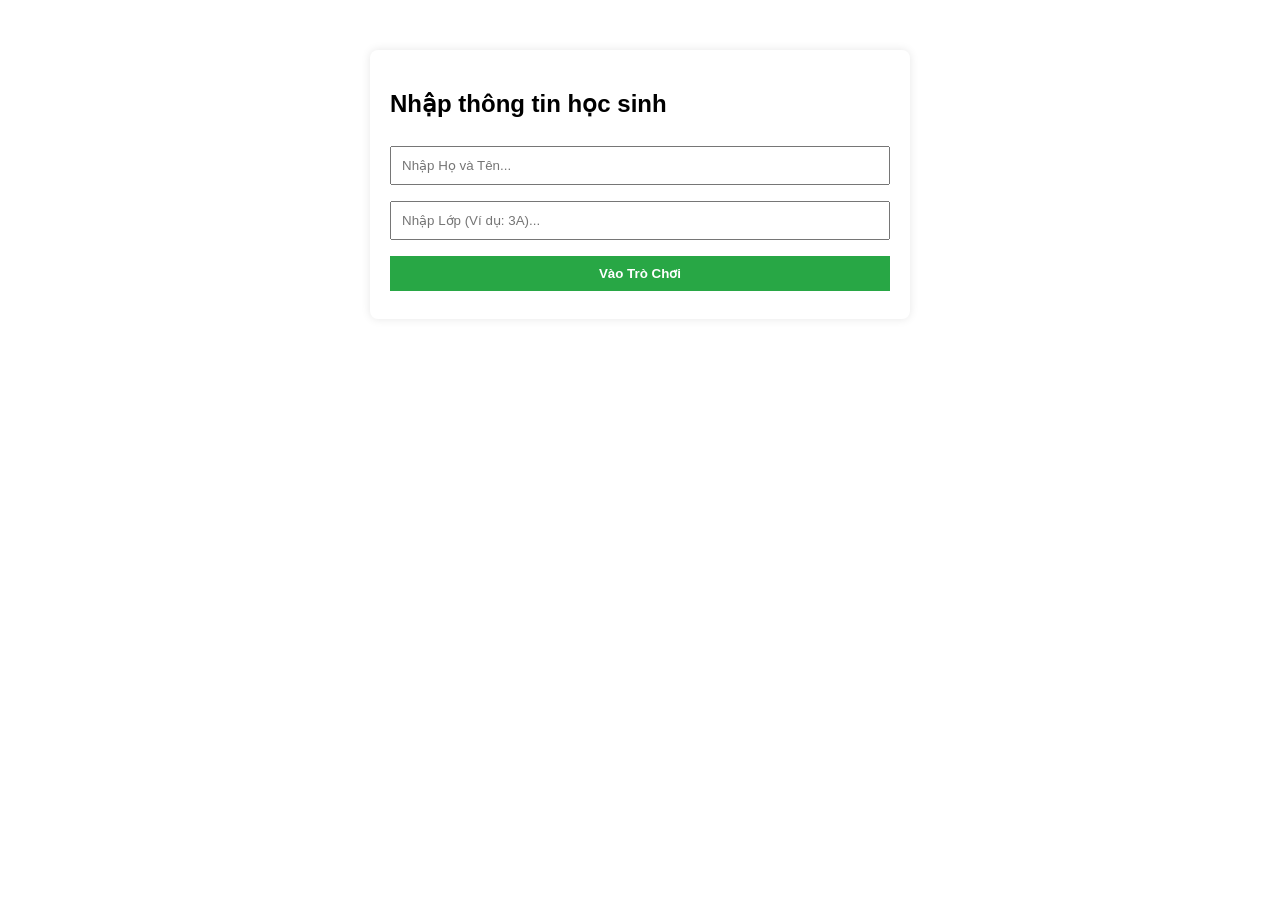
==== index.html @ c2fe2630 "Update index.html" ====
<!--https://docs.google.com/spreadsheets/d/1MMha3gcFBvw2EhTigiJCP3yzS4a1DPBhlOjgB2EkRcU/edit?gid=0#gid=0-->
<!DOCTYPE html>
<html lang="vi">
<head>
    <meta charset="UTF-8">
    <title>Hệ Thống Trò Chơi Học Tập</title>
    <style>
        body { font-family: Arial, sans-serif; max-width: 500px; margin: 50px auto; padding: 20px; box-shadow: 0 0 10px rgba(0,0,0,0.1); border-radius: 8px; }
        .hidden { display: none; }
        input, button { width: 100%; padding: 10px; margin: 8px 0; box-sizing: border-box; }
        button { background-color: #28a745; color: white; border: none; cursor: pointer; font-weight: bold; }
        .game-link { display: block; padding: 15px; margin: 10px 0; background: #e9ecef; text-decoration: none; color: #333; border-radius: 5px; text-align: center; font-weight: bold;}
        .game-link:hover { background: #dee2e6; }
    </style>
</head>
<body>

    <!-- Form nhập thông tin (Chỉ hiện khi chưa có dữ liệu) -->
    <div id="loginForm" class="hidden">
        <h2>Nhập thông tin học sinh</h2>
        <input type="text" id="studentName" placeholder="Nhập Họ và Tên...">
        <input type="text" id="studentClass" placeholder="Nhập Lớp (Ví dụ: 3A)...">
        <button onclick="saveInfo()">Vào Trò Chơi</button>
    </div>

    <!-- Danh sách trò chơi (Hiện khi đã có thông tin) -->
    <div id="gameMenu" class="hidden">
        <h2>Xin chào, <span id="displayName"></span> (<span id="displayClass"></span>)!</h2>
        <p>Chọn một trò chơi bên dưới:</p>
        <a href="https://thu-tai-do-goc-kham-pha-thuoc-e-ke.vercel.app" class="game-link">thu tai do goc kham pha thuoc e ke</a>
        <a href="https://ai.studio/apps/c4b1bb0e-71fa-4193-9b5c-44d505fd1c45" class="game-link">hoc toan hinh tron</a>
        <a href="https://dau-truong-chu-vi.vercel.app" class="game-link">dau truong chu vi
</a>
        
        <button onclick="clearInfo()" style="background-color: #dc3545; margin-top: 20px;">Đổi tài khoản khác</button>
    </div>

    <script>
        const loginForm = document.getElementById('loginForm');
        const gameMenu = document.getElementById('gameMenu');

        // Kiểm tra xem đã có thông tin trong localStorage chưa
        function checkLogin() {
            const name = localStorage.getItem('studentName');
            const className = localStorage.getItem('studentClass');

            if (name && className) {
                document.getElementById('displayName').innerText = name;
                document.getElementById('displayClass').innerText = className;
                loginForm.classList.add('hidden');
                gameMenu.classList.remove('hidden');
            } else {
                loginForm.classList.remove('hidden');
                gameMenu.classList.add('hidden');
            }
        }

        // Lưu thông tin vào localStorage
        function saveInfo() {
            const name = document.getElementById('studentName').value.trim();
            const className = document.getElementById('studentClass').value.trim();

            if (!name || !className) {
                alert('Vui lòng nhập đầy đủ Họ tên và Lớp!');
                return;
            }

            localStorage.setItem('studentName', name);
            localStorage.setItem('studentClass', className);
            checkLogin();
        }

        // Xóa thông tin (Nếu học sinh muốn đổi tên/lớp)
        function clearInfo() {
            localStorage.removeItem('studentName');
            localStorage.removeItem('studentClass');
            checkLogin();
        }

        // Chạy kiểm tra ngay khi tải trang
        checkLogin();
    </script>
</body>
</html>
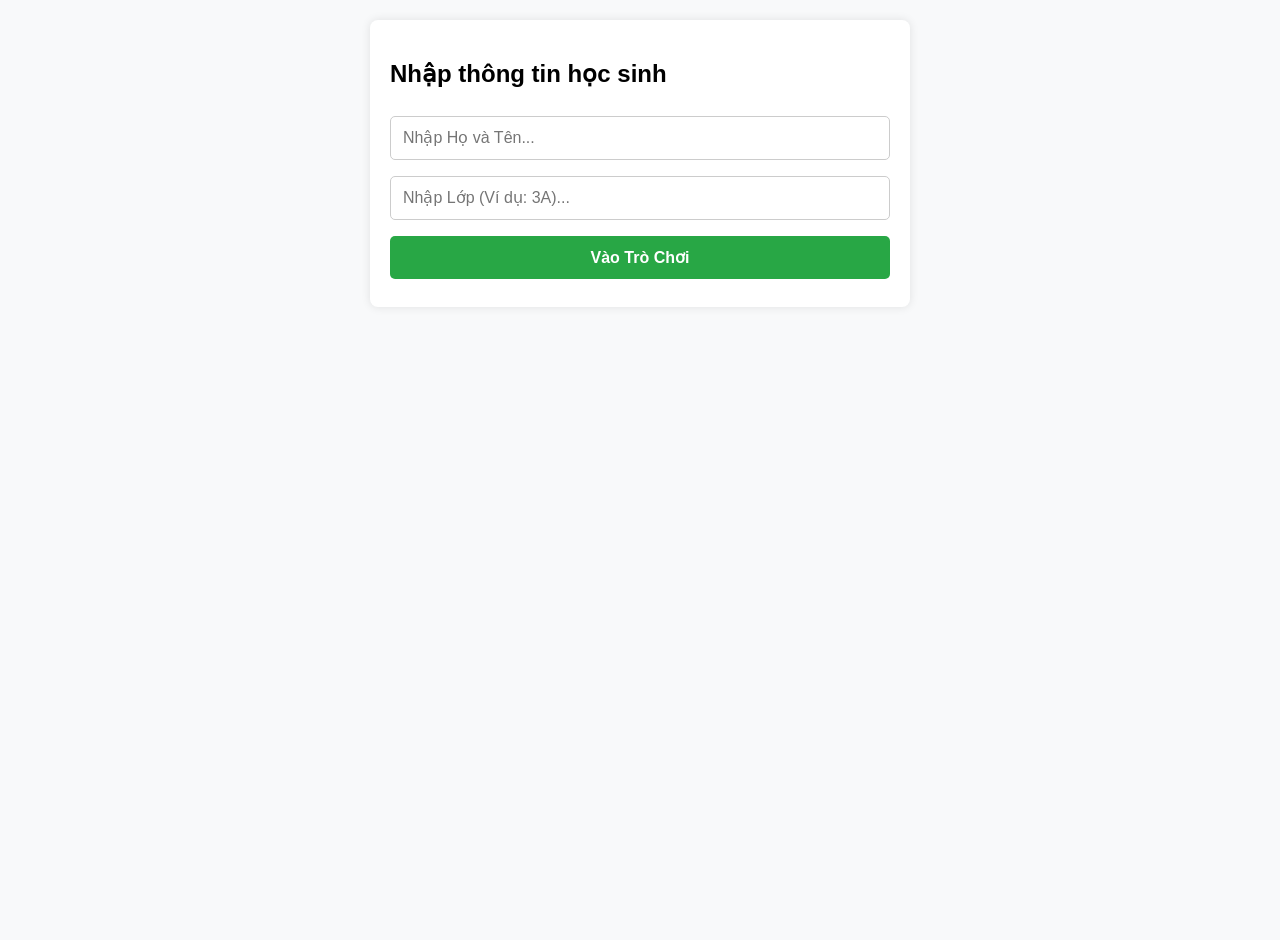
==== commit 13754fea: "Add files via upload" ====
--- a/index.html
+++ b/index.html
@@ -1,13 +1,34 @@
-<!--https://docs.google.com/spreadsheets/d/1MMha3gcFBvw2EhTigiJCP3yzS4a1DPBhlOjgB2EkRcU/edit?gid=0#gid=0-->
 <!DOCTYPE html>
 <html lang="vi">
 <head>
     <meta charset="UTF-8">
+    <!-- Thêm thẻ meta này để giao diện co giãn trên điện thoại -->
+    <meta name="viewport" content="width=device-width, initial-scale=1.0">
     <title>Hệ Thống Trò Chơi Học Tập</title>
     <style>
-        body { font-family: Arial, sans-serif; max-width: 500px; margin: 50px auto; padding: 20px; box-shadow: 0 0 10px rgba(0,0,0,0.1); border-radius: 8px; }
+        /* Tối ưu hóa body cho cả di động và máy tính */
+        body { 
+            font-family: Arial, sans-serif; 
+            margin: 0; 
+            padding: 20px; 
+            display: flex;
+            justify-content: center;
+            min-height: 100vh;
+            background-color: #f8f9fa;
+        }
+
+        .container {
+            width: 100%;
+            max-width: 500px; /* Giới hạn chiều rộng trên máy tính */
+            background: white;
+            padding: 20px;
+            box-shadow: 0 0 10px rgba(0,0,0,0.1); 
+            border-radius: 8px;
+            height: fit-content;
+        }
+
         .hidden { display: none; }
-        input, button { width: 100%; padding: 10px; margin: 8px 0; box-sizing: border-box; }
+        input, button { width: 100%; padding: 12px; margin: 8px 0; box-sizing: border-box; border: 1px solid #ccc; border-radius: 5px; font-size: 16px; }
         button { background-color: #28a745; color: white; border: none; cursor: pointer; font-weight: bold; }
         .game-link { display: block; padding: 15px; margin: 10px 0; background: #e9ecef; text-decoration: none; color: #333; border-radius: 5px; text-align: center; font-weight: bold;}
         .game-link:hover { background: #dee2e6; }
@@ -15,31 +36,31 @@
 </head>
 <body>
 
-    <!-- Form nhập thông tin (Chỉ hiện khi chưa có dữ liệu) -->
-    <div id="loginForm" class="hidden">
-        <h2>Nhập thông tin học sinh</h2>
-        <input type="text" id="studentName" placeholder="Nhập Họ và Tên...">
-        <input type="text" id="studentClass" placeholder="Nhập Lớp (Ví dụ: 3A)...">
-        <button onclick="saveInfo()">Vào Trò Chơi</button>
-    </div>
+    <div class="container">
+        <!-- Form nhập thông tin -->
+        <div id="loginForm" class="hidden">
+            <h2>Nhập thông tin học sinh</h2>
+            <input type="text" id="studentName" placeholder="Nhập Họ và Tên...">
+            <input type="text" id="studentClass" placeholder="Nhập Lớp (Ví dụ: 3A)...">
+            <button onclick="saveInfo()">Vào Trò Chơi</button>
+        </div>
 
-    <!-- Danh sách trò chơi (Hiện khi đã có thông tin) -->
-    <div id="gameMenu" class="hidden">
-        <h2>Xin chào, <span id="displayName"></span> (<span id="displayClass"></span>)!</h2>
-        <p>Chọn một trò chơi bên dưới:</p>
-        <a href="https://thu-tai-do-goc-kham-pha-thuoc-e-ke.vercel.app" class="game-link">thu tai do goc kham pha thuoc e ke</a>
-        <a href="https://ai.studio/apps/c4b1bb0e-71fa-4193-9b5c-44d505fd1c45" class="game-link">hoc toan hinh tron</a>
-        <a href="https://dau-truong-chu-vi.vercel.app" class="game-link">dau truong chu vi
-</a>
-        
-        <button onclick="clearInfo()" style="background-color: #dc3545; margin-top: 20px;">Đổi tài khoản khác</button>
+        <!-- Danh sách trò chơi -->
+        <div id="gameMenu" class="hidden">
+            <h2>Xin chào, <span id="displayName"></span> (<span id="displayClass"></span>)!</h2>
+            <p>Chọn một trò chơi bên dưới:</p>
+            <a href="https://thu-tai-do-goc-kham-pha-thuoc-e-ke.vercel.app" class="game-link">Thử tài đo góc - khám phá thước ê ke</a>
+            <a href="https://hoc-toan-hinh-tron-pdzf.vercel.app" class="game-link">Học toán hình tròn</a>
+            <a href="https://dau-truong-chu-vi.vercel.app" class="game-link">Đấu trường chu vi</a>
+            
+            <button onclick="clearInfo()" style="background-color: #dc3545; margin-top: 20px;">Đổi tài khoản khác</button>
+        </div>
     </div>
 
     <script>
         const loginForm = document.getElementById('loginForm');
         const gameMenu = document.getElementById('gameMenu');
 
-        // Kiểm tra xem đã có thông tin trong localStorage chưa
         function checkLogin() {
             const name = localStorage.getItem('studentName');
             const className = localStorage.getItem('studentClass');
@@ -51,11 +72,11 @@
                 gameMenu.classList.remove('hidden');
             } else {
                 loginForm.classList.remove('hidden');
+                gameMenu.classList.remove('hidden'); // Cần ẩn cái còn lại
                 gameMenu.classList.add('hidden');
             }
         }
 
-        // Lưu thông tin vào localStorage
         function saveInfo() {
             const name = document.getElementById('studentName').value.trim();
             const className = document.getElementById('studentClass').value.trim();
@@ -70,15 +91,13 @@
             checkLogin();
         }
 
-        // Xóa thông tin (Nếu học sinh muốn đổi tên/lớp)
         function clearInfo() {
             localStorage.removeItem('studentName');
             localStorage.removeItem('studentClass');
             checkLogin();
         }
 
-        // Chạy kiểm tra ngay khi tải trang
         checkLogin();
     </script>
 </body>
-</html>
+</html>
